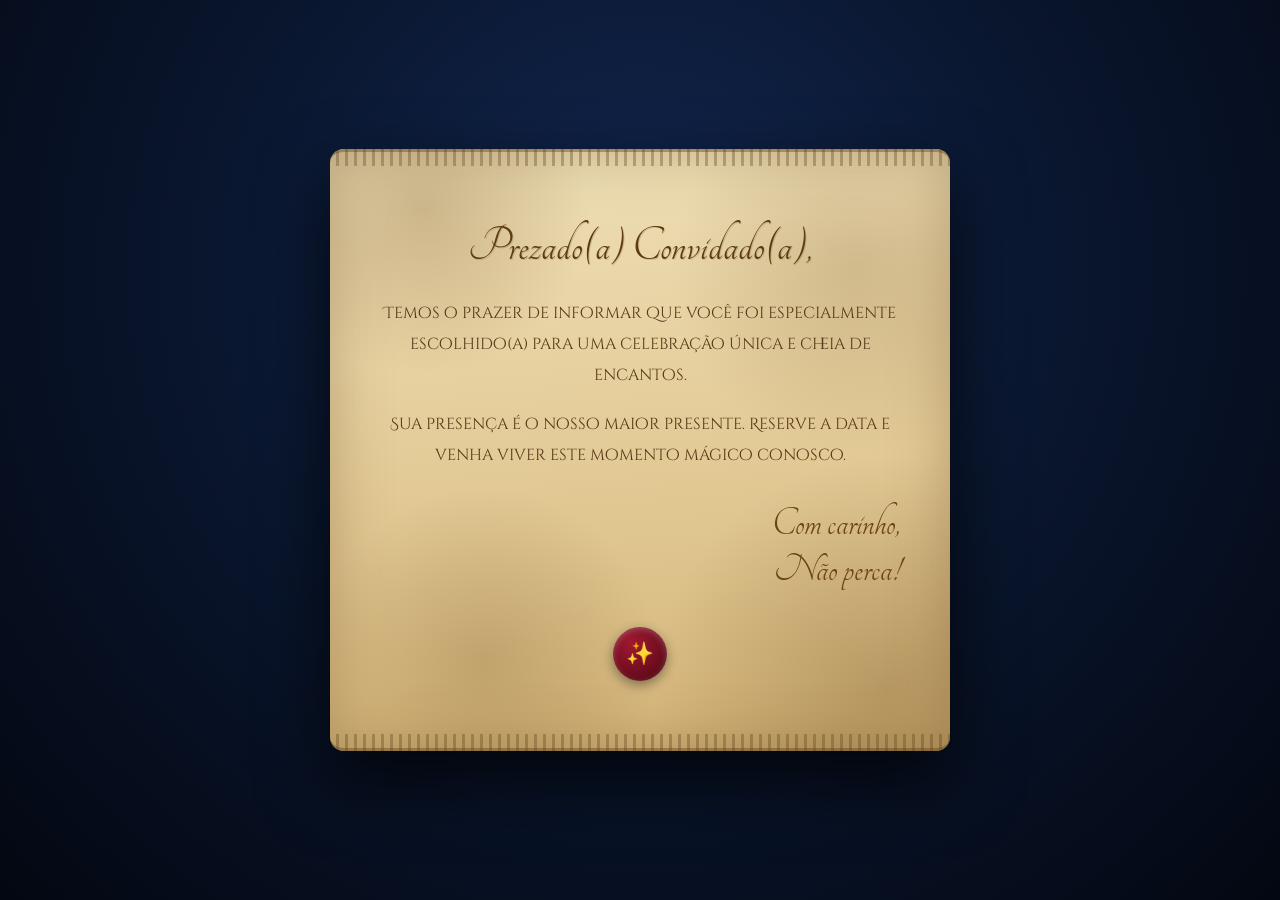
==== pagina-2.html @ 94f6a15b "alteração" ====
<!DOCTYPE html>
<html lang="pt-BR">
<head>
<meta charset="UTF-8" />
<meta name="viewport" content="width=device-width, initial-scale=1.0" />
<title>A Carta Antiga</title>
<link href="https://fonts.googleapis.com/css2?family=Cinzel+Decorative:wght@400;700&family=Tangerine:wght@700&display=swap" rel="stylesheet" />
<style>
* { box-sizing: border-box; margin: 0; padding: 0; }

body {
  min-height: 100vh;
  display: flex;
  justify-content: center;
  align-items: center;
  background: radial-gradient(circle at 50% 30%, #12264f 0%, #0a1730 45%, #030711 100%);
  font-family: 'Cinzel Decorative', serif;
  overflow-x: hidden;
  padding: 30px 16px;
}

/* Pergaminho com pergaminho de verdade: textura, manchas e bordas irregulares */
.pergaminho {
  position: relative;
  max-width: 620px;
  width: 100%;
  padding: 70px 50px;
  background:
    radial-gradient(circle at 15% 10%, rgba(120, 85, 40, 0.28) 0%, transparent 22%),
    radial-gradient(circle at 85% 20%, rgba(120, 85, 40, 0.22) 0%, transparent 26%),
    radial-gradient(circle at 25% 85%, rgba(120, 85, 40, 0.25) 0%, transparent 25%),
    radial-gradient(circle at 90% 90%, rgba(110, 78, 35, 0.3) 0%, transparent 30%),
    linear-gradient(175deg, #efe0b8 0%, #e3cb97 50%, #d3b377 100%);
  border-radius: 14px;
  box-shadow:
    0 30px 70px rgba(0,0,0,0.75),
    inset 0 0 60px rgba(96, 66, 26, 0.35);
  animation: desrolar 1.2s ease-out;
  text-align: center;
  color: #4a3115;
}

/* Bordas serrilhadas de papel antigo (topo e base) */
.pergaminho::before,
.pergaminho::after {
  content: "";
  position: absolute;
  left: 0;
  width: 100%;
  height: 14px;
  background-image: repeating-linear-gradient(
    90deg,
    transparent 0px, transparent 6px,
    rgba(96, 66, 26, 0.35) 6px, rgba(96, 66, 26, 0.35) 9px
  );
  -webkit-mask-image: linear-gradient(90deg, #000 0%, #000 100%);
}

.pergaminho::before { top: 0; border-top: 3px solid rgba(96,66,26,0.4); border-radius: 14px 14px 0 0; }
.pergaminho::after  { bottom: 0; border-bottom: 3px solid rgba(96,66,26,0.4); border-radius: 0 0 14px 14px; }

@keyframes desrolar {
  from { opacity: 0; transform: scaleY(0.6) translateY(40px); }
  to { opacity: 1; transform: scaleY(1) translateY(0); }
}

.saudacao {
  font-family: 'Tangerine', cursive;
  font-size: 3.2rem;
  color: #5c3a12;
  margin-bottom: 24px;
  text-shadow: 1px 1px 0 rgba(90, 58, 18, 0.2);
}

.corpo-carta {
  font-family: 'Cinzel Decorative', serif;
  font-size: 1.02rem;
  line-height: 1.9;
  color: #553816;
  margin-bottom: 30px;
}

.corpo-carta p {
  margin-bottom: 18px;
}

.assinatura {
  font-family: 'Tangerine', cursive;
  font-size: 2.6rem;
  color: #6b4413;
  text-align: right;
  margin-top: 12px;
}

/* Selo decorativo no rodapé do pergaminho */
.selo-cartao {
  margin-top: 34px;
  display: flex;
  justify-content: center;
}

.selo-circulo {
  width: 54px;
  height: 54px;
  border-radius: 50%;
  background: radial-gradient(circle at 35% 30%, #a01830 0%, #6e0d1e 60%, #450814 100%);
  box-shadow: 0 4px 12px rgba(0,0,0,0.4), inset 0 2px 6px rgba(255,255,255,0.25);
  display: flex;
  justify-content: center;
  align-items: center;
  font-size: 1.4rem;
  color: #f3d9a4;
}

@media (max-width: 600px) {
  .pergaminho { padding: 50px 24px; }
  .saudacao { font-size: 2.5rem; }
  .corpo-carta { font-size: 0.92rem; }
}
</style>
</head>
<body>

<div class="pergaminho">
  <div class="saudacao">Prezado(a) Convidado(a),</div>

  <div class="corpo-carta">
    <p>Temos o prazer de informar que você foi especialmente escolhido(a) para uma celebração única e cheia de encantos.</p>
    <p>Sua presença é o nosso maior presente. Reserve a data e venha viver este momento mágico conosco.</p>
  </div>

  <div class="assinatura">Com carinho,<br>Não perca!</div>

  <div class="selo-cartao">
    <div class="selo-circulo">✨</div>
  </div>
</div>

</body>
</html>
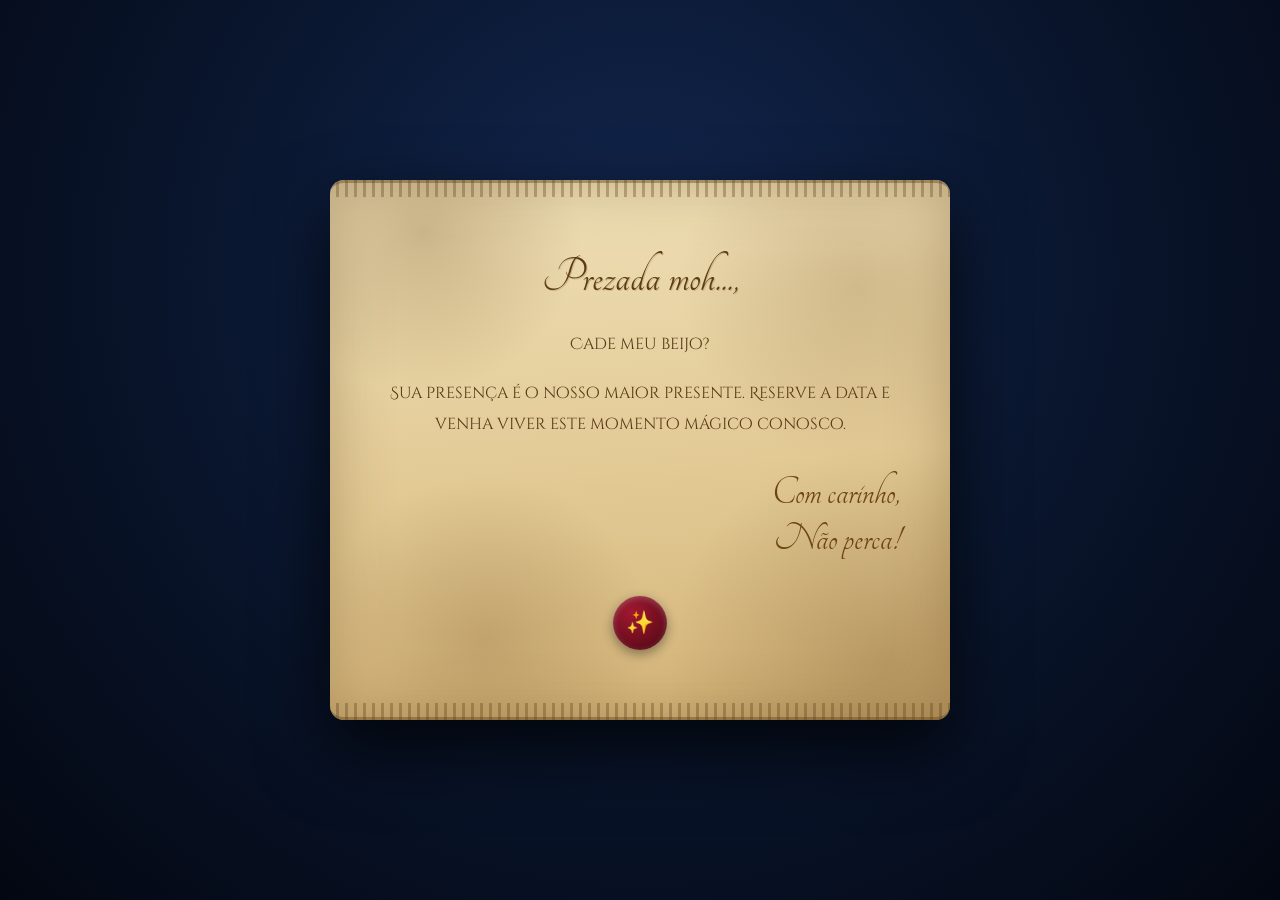
==== commit a4f4f3ca: "alteração" ====
--- a/pagina-2.html
+++ b/pagina-2.html
@@ -3,7 +3,7 @@
 <head>
 <meta charset="UTF-8" />
 <meta name="viewport" content="width=device-width, initial-scale=1.0" />
-<title>A Carta Antiga</title>
+<title>Mensagem</title>
 <link href="https://fonts.googleapis.com/css2?family=Cinzel+Decorative:wght@400;700&family=Tangerine:wght@700&display=swap" rel="stylesheet" />
 <style>
 * { box-sizing: border-box; margin: 0; padding: 0; }
@@ -122,10 +122,10 @@
 <body>
 
 <div class="pergaminho">
-  <div class="saudacao">Prezado(a) Convidado(a),</div>
+  <div class="saudacao">Prezada moh...,</div>
 
   <div class="corpo-carta">
-    <p>Temos o prazer de informar que você foi especialmente escolhido(a) para uma celebração única e cheia de encantos.</p>
+    <p>Cade meu beijo?</p>
     <p>Sua presença é o nosso maior presente. Reserve a data e venha viver este momento mágico conosco.</p>
   </div>
 
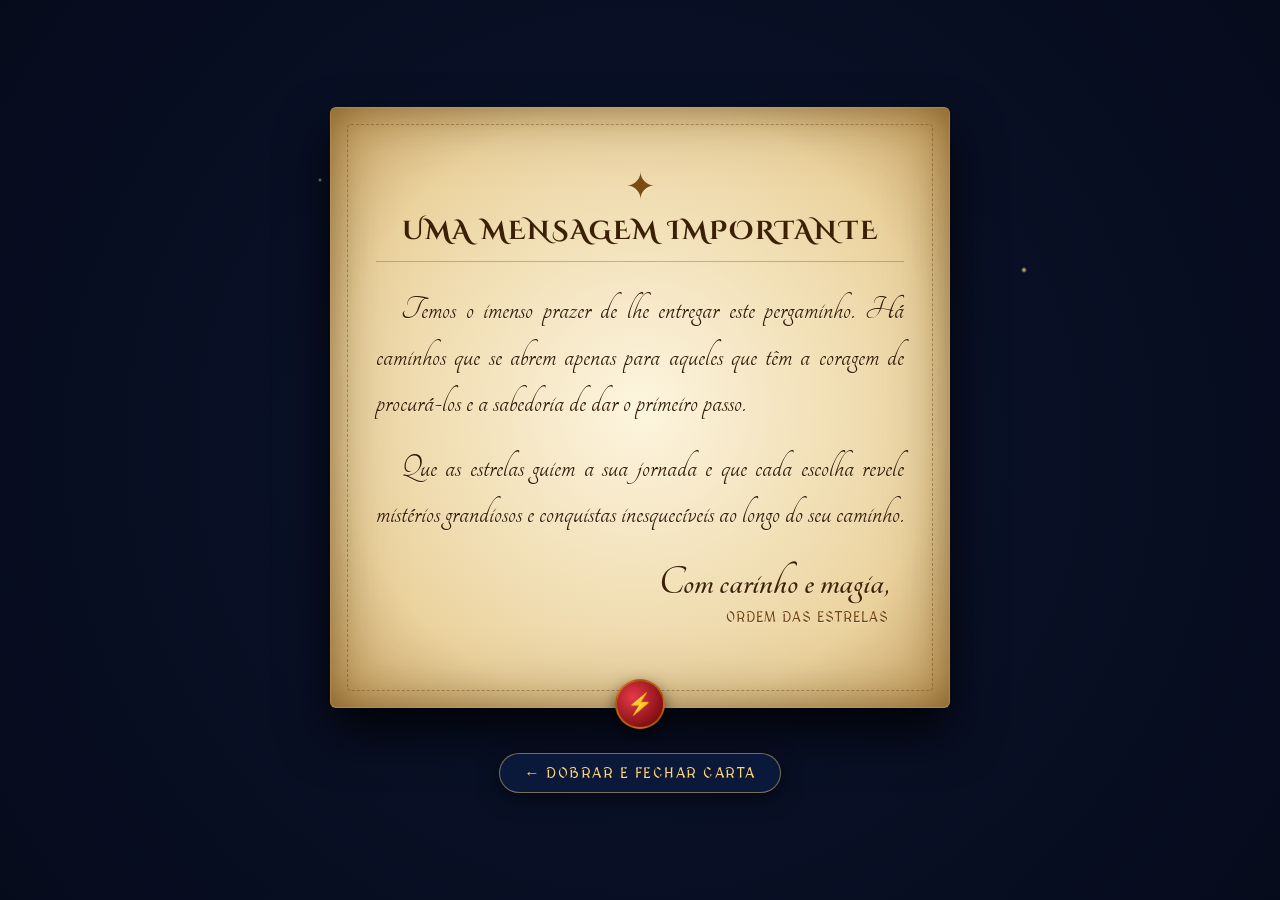
==== commit 6066468f: "alteração" ====
--- a/pagina-2.html
+++ b/pagina-2.html
@@ -1,140 +1,243 @@
 <!DOCTYPE html>
 <html lang="pt-BR">
 <head>
-<meta charset="UTF-8" />
-<meta name="viewport" content="width=device-width, initial-scale=1.0" />
-<title>Mensagem</title>
-<link href="https://fonts.googleapis.com/css2?family=Cinzel+Decorative:wght@400;700&family=Tangerine:wght@700&display=swap" rel="stylesheet" />
-<style>
-* { box-sizing: border-box; margin: 0; padding: 0; }
-
-body {
-  min-height: 100vh;
-  display: flex;
-  justify-content: center;
-  align-items: center;
-  background: radial-gradient(circle at 50% 30%, #12264f 0%, #0a1730 45%, #030711 100%);
-  font-family: 'Cinzel Decorative', serif;
-  overflow-x: hidden;
-  padding: 30px 16px;
-}
-
-/* Pergaminho com pergaminho de verdade: textura, manchas e bordas irregulares */
-.pergaminho {
-  position: relative;
-  max-width: 620px;
-  width: 100%;
-  padding: 70px 50px;
-  background:
-    radial-gradient(circle at 15% 10%, rgba(120, 85, 40, 0.28) 0%, transparent 22%),
-    radial-gradient(circle at 85% 20%, rgba(120, 85, 40, 0.22) 0%, transparent 26%),
-    radial-gradient(circle at 25% 85%, rgba(120, 85, 40, 0.25) 0%, transparent 25%),
-    radial-gradient(circle at 90% 90%, rgba(110, 78, 35, 0.3) 0%, transparent 30%),
-    linear-gradient(175deg, #efe0b8 0%, #e3cb97 50%, #d3b377 100%);
-  border-radius: 14px;
-  box-shadow:
-    0 30px 70px rgba(0,0,0,0.75),
-    inset 0 0 60px rgba(96, 66, 26, 0.35);
-  animation: desrolar 1.2s ease-out;
-  text-align: center;
-  color: #4a3115;
-}
-
-/* Bordas serrilhadas de papel antigo (topo e base) */
-.pergaminho::before,
-.pergaminho::after {
-  content: "";
-  position: absolute;
-  left: 0;
-  width: 100%;
-  height: 14px;
-  background-image: repeating-linear-gradient(
-    90deg,
-    transparent 0px, transparent 6px,
-    rgba(96, 66, 26, 0.35) 6px, rgba(96, 66, 26, 0.35) 9px
-  );
-  -webkit-mask-image: linear-gradient(90deg, #000 0%, #000 100%);
-}
-
-.pergaminho::before { top: 0; border-top: 3px solid rgba(96,66,26,0.4); border-radius: 14px 14px 0 0; }
-.pergaminho::after  { bottom: 0; border-bottom: 3px solid rgba(96,66,26,0.4); border-radius: 0 0 14px 14px; }
-
-@keyframes desrolar {
-  from { opacity: 0; transform: scaleY(0.6) translateY(40px); }
-  to { opacity: 1; transform: scaleY(1) translateY(0); }
-}
-
-.saudacao {
-  font-family: 'Tangerine', cursive;
-  font-size: 3.2rem;
-  color: #5c3a12;
-  margin-bottom: 24px;
-  text-shadow: 1px 1px 0 rgba(90, 58, 18, 0.2);
-}
-
-.corpo-carta {
-  font-family: 'Cinzel Decorative', serif;
-  font-size: 1.02rem;
-  line-height: 1.9;
-  color: #553816;
-  margin-bottom: 30px;
-}
-
-.corpo-carta p {
-  margin-bottom: 18px;
-}
-
-.assinatura {
-  font-family: 'Tangerine', cursive;
-  font-size: 2.6rem;
-  color: #6b4413;
-  text-align: right;
-  margin-top: 12px;
-}
-
-/* Selo decorativo no rodapé do pergaminho */
-.selo-cartao {
-  margin-top: 34px;
-  display: flex;
-  justify-content: center;
-}
-
-.selo-circulo {
-  width: 54px;
-  height: 54px;
-  border-radius: 50%;
-  background: radial-gradient(circle at 35% 30%, #a01830 0%, #6e0d1e 60%, #450814 100%);
-  box-shadow: 0 4px 12px rgba(0,0,0,0.4), inset 0 2px 6px rgba(255,255,255,0.25);
-  display: flex;
-  justify-content: center;
-  align-items: center;
-  font-size: 1.4rem;
-  color: #f3d9a4;
-}
-
-@media (max-width: 600px) {
-  .pergaminho { padding: 50px 24px; }
-  .saudacao { font-size: 2.5rem; }
-  .corpo-carta { font-size: 0.92rem; }
-}
-</style>
+  <meta charset="UTF-8" />
+  <meta name="viewport" content="width=device-width, initial-scale=1.0" />
+  <title>Mensagem Revelada</title>
+  <link rel="preconnect" href="https://fonts.googleapis.com">
+  <link rel="preconnect" href="https://fonts.gstatic.com" crossorigin>
+  <link href="https://fonts.googleapis.com/css2?family=Cinzel+Decorative:wght@700&family=Tangerine:wght@700&family=MedievalSharp&display=swap" rel="stylesheet">
+
+  <style>
+    * {
+      box-sizing: border-box;
+      margin: 0;
+      padding: 0;
+    }
+
+    body {
+      min-height: 100vh;
+      display: flex;
+      flex-direction: column;
+      align-items: center;
+      justify-content: center;
+      padding: 30px 15px;
+      font-family: 'MedievalSharp', cursive;
+      position: relative;
+      background-color: #0b132b;
+      /* "A Noite Estrelada" de Van Gogh */
+      background-image: 
+        radial-gradient(circle at center, rgba(11, 22, 54, 0.4) 0%, rgba(5, 10, 25, 0.85) 100%),
+        url('https://upload.wikimedia.org/wikipedia/commons/thumb/e/ea/Van_Gogh_-_Starry_Night_-_Google_Art_Project.jpg/1920px-Van_Gogh_-_Starry_Night_-_Google_Art_Project.jpg');
+      background-size: cover;
+      background-position: center;
+      background-repeat: no-repeat;
+      background-attachment: fixed;
+    }
+
+    /* Brilho mágico sutil de fundo */
+    .particulas-magicas {
+      position: fixed;
+      inset: 0;
+      pointer-events: none;
+      background-image: 
+        radial-gradient(2px 2px at 25% 20%, rgba(255, 245, 170, 0.8), transparent),
+        radial-gradient(2px 2px at 70% 65%, rgba(135, 206, 250, 0.8), transparent),
+        radial-gradient(3px 3px at 80% 30%, rgba(255, 235, 130, 0.9), transparent);
+      animation: cintilar 5s ease-in-out infinite alternate;
+      z-index: 1;
+    }
+
+    @keyframes cintilar {
+      0% { opacity: 0.4; }
+      100% { opacity: 0.85; }
+    }
+
+    /* Pergaminho antigo aberto */
+    .pergaminho-aberto {
+      position: relative;
+      max-width: 620px;
+      width: 100%;
+      background: 
+        radial-gradient(circle at 50% 50%, #fdf5df 0%, #ebd39f 70%, #caa463 100%);
+      padding: 55px 45px;
+      border-radius: 6px;
+      box-shadow: 
+        0 25px 50px rgba(0, 0, 0, 0.8),
+        inset 0 0 35px rgba(112, 70, 16, 0.5),
+        inset 0 0 70px rgba(78, 48, 10, 0.35);
+      border: 1px solid rgba(130, 85, 25, 0.4);
+      z-index: 10;
+      animation: desenrolar 1.1s cubic-bezier(0.16, 1, 0.3, 1) forwards;
+      transform-origin: center top;
+    }
+
+    /* Borda ornamental interna */
+    .borda-ornamental {
+      position: absolute;
+      inset: 16px;
+      border: 1px dashed rgba(112, 70, 16, 0.45);
+      pointer-events: none;
+      border-radius: 4px;
+    }
+
+    @keyframes desenrolar {
+      0% {
+        opacity: 0;
+        transform: scaleY(0.4) scaleX(0.85) translateY(-30px);
+      }
+      100% {
+        opacity: 1;
+        transform: scaleY(1) scaleX(1) translateY(0);
+      }
+    }
+
+    .cabecalho-carta {
+      text-align: center;
+      margin-bottom: 25px;
+    }
+
+    .emblema-topo {
+      font-size: 2.3rem;
+      color: #7b4b12;
+      margin-bottom: 6px;
+      text-shadow: 0 1px 2px rgba(255, 255, 255, 0.5);
+    }
+
+    .titulo-carta {
+      font-family: 'Cinzel Decorative', serif;
+      font-size: 1.6rem;
+      color: #3b2005;
+      letter-spacing: 2px;
+      text-transform: uppercase;
+      border-bottom: 1px solid rgba(112, 70, 16, 0.35);
+      padding-bottom: 12px;
+    }
+
+    .corpo-carta {
+      font-family: 'Tangerine', cursive;
+      font-size: 2.15rem;
+      line-height: 1.35;
+      color: #2e1700;
+      text-shadow: 0 1px 0 rgba(255, 255, 255, 0.3);
+      margin-bottom: 25px;
+      text-align: justify;
+    }
+
+    .corpo-carta p {
+      margin-bottom: 18px;
+      text-indent: 25px;
+    }
+
+    .assinatura-area {
+      text-align: right;
+      margin-top: 25px;
+      padding-right: 15px;
+    }
+
+    .assinatura-nome {
+      font-family: 'Tangerine', cursive;
+      font-size: 2.6rem;
+      font-weight: bold;
+      color: #3b2005;
+      line-height: 1;
+    }
+
+    .assinatura-cargo {
+      font-family: 'MedievalSharp', cursive;
+      font-size: 0.85rem;
+      color: #6d4212;
+      letter-spacing: 1px;
+      text-transform: uppercase;
+      margin-top: 4px;
+    }
+
+    /* Selo de cera decorativo */
+    .selo-cera {
+      position: absolute;
+      bottom: -22px;
+      left: 50%;
+      transform: translateX(-50%);
+      width: 50px;
+      height: 50px;
+      background: radial-gradient(circle at 35% 35%, #e63946, #800e13 75%, #470005 100%);
+      border-radius: 50%;
+      box-shadow: 0 6px 15px rgba(0, 0, 0, 0.6);
+      display: flex;
+      align-items: center;
+      justify-content: center;
+      color: #ffd875;
+      font-size: 1.3rem;
+      border: 2px solid rgba(255, 215, 0, 0.35);
+    }
+
+    /* Botão de retorno */
+    .btn-voltar {
+      margin-top: 45px;
+      z-index: 10;
+      text-decoration: none;
+      color: #ffd875;
+      border: 1px solid rgba(255, 216, 117, 0.45);
+      background: rgba(12, 28, 66, 0.75);
+      backdrop-filter: blur(8px);
+      padding: 10px 24px;
+      border-radius: 25px;
+      font-size: 0.95rem;
+      letter-spacing: 1.5px;
+      text-transform: uppercase;
+      transition: all 0.3s ease;
+      box-shadow: 0 6px 20px rgba(0, 0, 0, 0.5);
+    }
+
+    .btn-voltar:hover {
+      background: rgba(22, 45, 102, 0.95);
+      border-color: #ffd875;
+      transform: translateY(-2px);
+      box-shadow: 0 0 16px rgba(255, 216, 117, 0.5);
+    }
+
+    @media (max-width: 520px) {
+      .pergaminho-aberto {
+        padding: 40px 25px;
+      }
+      .titulo-carta {
+        font-size: 1.3rem;
+      }
+      .corpo-carta {
+        font-size: 1.8rem;
+      }
+    }
+  </style>
 </head>
 <body>
-
-<div class="pergaminho">
-  <div class="saudacao">Prezada moh...,</div>
-
-  <div class="corpo-carta">
-    <p>Cade meu beijo?</p>
-    <p>Sua presença é o nosso maior presente. Reserve a data e venha viver este momento mágico conosco.</p>
-  </div>
-
-  <div class="assinatura">Com carinho,<br>Não perca!</div>
-
-  <div class="selo-cartao">
-    <div class="selo-circulo">✨</div>
-  </div>
-</div>
-
+  <div class="particulas-magicas"></div>
+
+  <main class="pergaminho-aberto">
+    <div class="borda-ornamental"></div>
+
+    <header class="cabecalho-carta">
+      <div class="emblema-topo">✦</div>
+      <h1 class="titulo-carta">Uma Mensagem Importante</h1>
+    </header>
+
+    <article class="corpo-carta">
+      <p>
+        Temos o imenso prazer de lhe entregar este pergaminho. Há caminhos que se abrem apenas para aqueles que têm a coragem de procurá-los e a sabedoria de dar o primeiro passo.
+      </p>
+      <p>
+        Que as estrelas guiem a sua jornada e que cada escolha revele mistérios grandiosos e conquistas inesquecíveis ao longo do seu caminho.
+      </p>
+
+      <div class="assinatura-area">
+        <div class="assinatura-nome">Com carinho e magia,</div>
+        <div class="assinatura-cargo">Ordem das Estrelas</div>
+      </div>
+    </article>
+
+    <!-- Selo carimbado no rodapé do pergaminho -->
+    <div class="selo-cera">⚡</div>
+  </main>
+
+  <a href="index.html" class="btn-voltar">← Dobrar e fechar carta</a>
 </body>
 </html>
